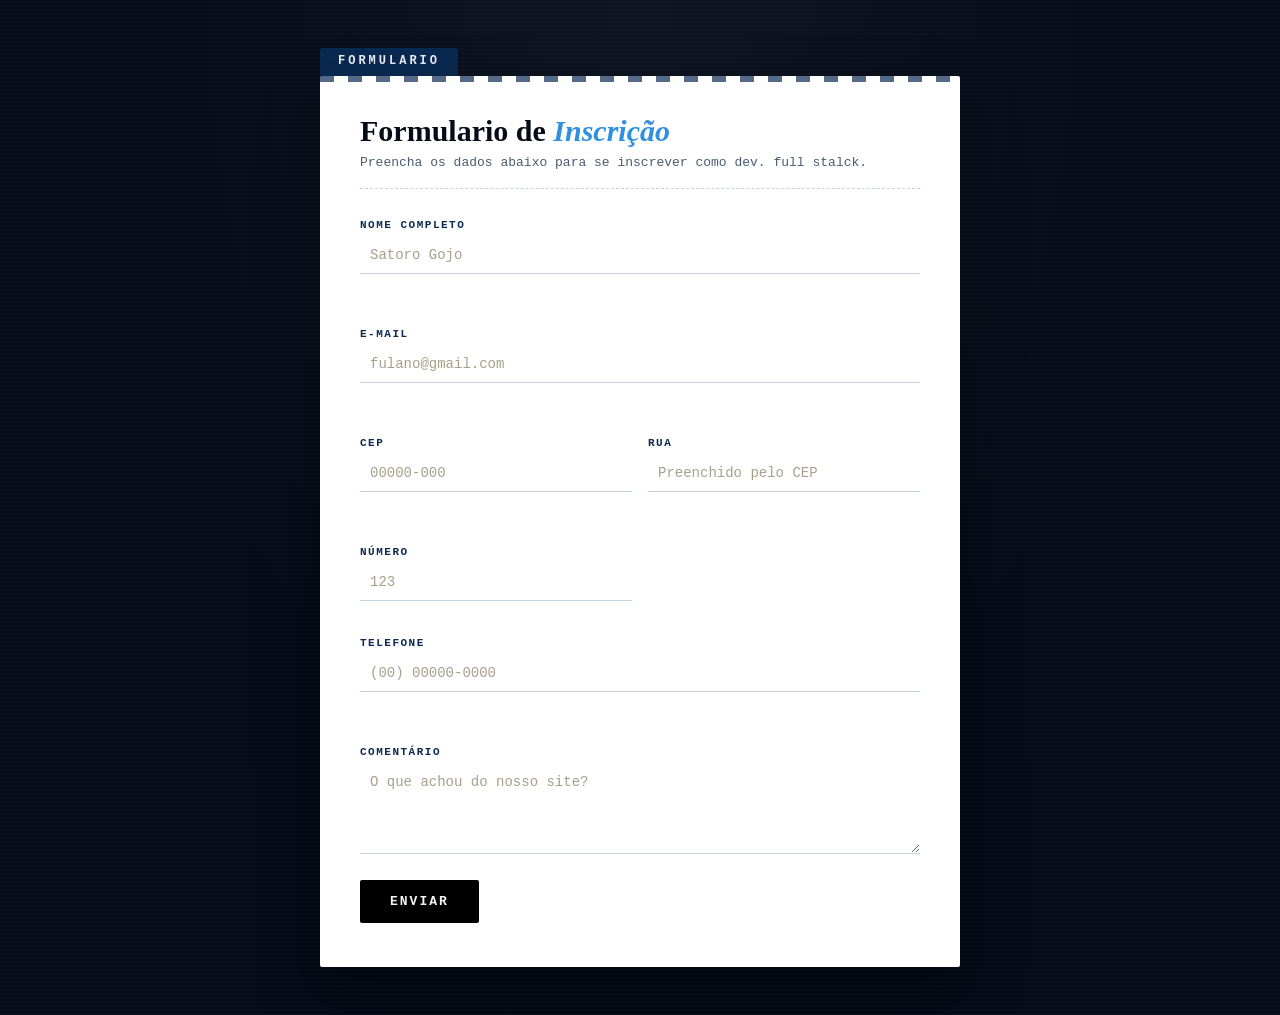
==== formulario.html @ 49b120a1 "Atividade" ====
<!DOCTYPE html>
<html lang="pt-BR">

<head>
    <meta charset="UTF-8">
    <meta name="viewport" content="width=device-width, initial-scale=1.0">
    <title>Formulario de Inscrição</title>
    <link rel="stylesheet" href="style.css">
</head>

<body>

    <div class="case-file">
        <span class="tab">Formulario</span>
        <div class="folder">
            <h1>Formulario de <span>Inscrição</span></h1>
            <div class="subtitle">Preencha os dados abaixo 
                para se inscrever como dev. full stalck.</div>

            <form id="dossierForm" novalidate>
                <div class="grid">
                    <div class="field full">
                        <label for="nome">Nome completo</label>
                        <input type="text" id="nome" name="nome" placeholder="Satoro Gojo" required>
                        <div class="hint" id="hint-nome"></div>
                    </div>

                    <div class="field full">
                        <label for="email">E-mail</label>
                        <input type="email" id="email" name="email" placeholder="fulano@gmail.com" required>
                        <div class="hint" id="hint-email"></div>
                    </div>

                    <div class="field">
                        <label for="cep">CEP</label>
                        <input type="text" id="cep" name="cep" placeholder="00000-000" maxlength="9" required>
                        <div class="hint" id="hint-cep"></div>
                    </div>

                    <div class="field">
                        <label for="rua">Rua</label>
                        <input type="text" id="rua" name="rua" placeholder="Preenchido pelo CEP" required>
                        <div class="hint" id="hint-rua"></div>
                    </div>

                    <div class="field">
                        <label for="numero">Número</label>
                        <input type="text" id="numero" name="numero" placeholder="123" required>
                    </div>

                    <div class="field full">
                        <label for="telefone">Telefone</label>
                        <input type="text" id="telefone" name="telefone" placeholder="(00) 00000-0000" maxlength="15"
                            required>
                        <div class="hint" id="hint-telefone"></div>
                    </div>

                    <div class="field full">
                        <label for="comentario">Comentário</label>
                        <textarea id="comentario" name="comentario"
                            placeholder="O que achou do nosso site?" required></textarea>
                    </div>
                </div>

                <div class="submit-row">
                    <button type="submit" id="btnEnviar">Enviar</button>
                    <span class="status" id="status"></span>
                </div>
            </form>
        </div>
    </div>

    <script src="script2.js"></script>
</body>
</html>
---- style.css ----
:root {
    --ink: #050b18;
    --paper: #ffffff;
    --paper-light: #eef4fb;
    --red: #0b2a52;
    --red-bright: #2f8fe0;
    --line: #c3d3e3;
    --muted: #4a5c70;
}

* {
    box-sizing: border-box;
}

body {
    margin: 0;
    font-family: 'Courier New', Courier, monospace;
    background: var(--ink);
    background-image:
        radial-gradient(ellipse at top, rgba(255, 255, 255, 0.04), transparent 60%),
        repeating-linear-gradient(0deg, rgba(255, 255, 255, 0.015) 0px, transparent 2px, transparent 4px);
    color: var(--paper);
    min-height: 100vh;
    padding: 48px 20px;
    display: flex;
    justify-content: center;
}

.case-file {
    width: 100%;
    max-width: 640px;
}

.tab {
    background: var(--red);
    color: var(--paper-light);
    display: inline-block;
    padding: 6px 18px 8px;
    font-size: 12px;
    letter-spacing: 3px;
    text-transform: uppercase;
    border-radius: 3px 3px 0 0;
    font-weight: bold;
}

.folder {
    background: var(--paper);
    color: var(--ink);
    padding: 38px 40px 44px;
    border-radius: 2px;
    box-shadow: 0 25px 60px rgba(0, 0, 0, 0.45);
    position: relative;
}

.folder::before {
    content: "";
    position: absolute;
    top: 0;
    left: 0;
    right: 0;
    height: 6px;
    background: repeating-linear-gradient(90deg, var(--red) 0 14px, transparent 14px 28px);
    opacity: 0.7;
}

.case-number {
    font-size: 12px;
    color: var(--muted);
    letter-spacing: 2px;
    margin-bottom: 6px;
}

h1 {
    font-family: Georgia, 'Times New Roman', serif;
    font-size: 30px;
    line-height: 1.15;
    margin: 0 0 6px;
    color: var(--ink);
}

h1 span {
    color: var(--red-bright);
    font-style: italic;
}

.subtitle {
    font-size: 13px;
    color: var(--muted);
    margin-bottom: 30px;
    padding-bottom: 18px;
    border-bottom: 1px dashed var(--line);
}

.grid {
    display: grid;
    grid-template-columns: 1fr 1fr;
    gap: 18px 16px;
}

.field {
    display: flex;
    flex-direction: column;
    margin-bottom: 18px;
}

.field.full {
    grid-column: 1 / -1;
}

label {
    font-size: 11px;
    letter-spacing: 1.5px;
    text-transform: uppercase;
    color: var(--red);
    margin-bottom: 6px;
    font-weight: bold;
}

input,
textarea {
    font-family: 'Courier New', Courier, monospace;
    font-size: 14px;
    padding: 10px;
    border: none;
    border-bottom: 1.5px solid var(--line);
    background: transparent;
    color: var(--ink);
    outline: none;
    transition: border-color .2s;
}

input::placeholder,
textarea::placeholder {
    color: #a89f8b;
}

input:focus,
textarea:focus {
    border-bottom-color: var(--red-bright);
}

textarea {
    resize: vertical;
    min-height: 90px;
}

.hint {
    font-size: 11px;
    color: var(--muted);
    margin-top: 4px;
    min-height: 14px;
}

.hint.ok {
    color: #3a6b35;
}

.hint.err {
    color: #b5302f;
}

.submit-row {
    margin-top: 8px;
    display: flex;
    align-items: center;
    gap: 16px;
}

button {
    background: #000000;
    color: #f5f5f5;
    border: none;
    padding: 14px 30px;
    font-family: 'Courier New', Courier, monospace;
    font-size: 13px;
    letter-spacing: 2px;
    text-transform: uppercase;
    font-weight: bold;
    cursor: pointer;
    border-radius: 2px;
    transition: background .15s, transform .15s;
}

button:hover {
    background: var(--red-bright);
}

button:active {
    transform: scale(0.98);
}

button:disabled {
    background: #a89f8b;
    cursor: not-allowed;
}

.status {
    font-size: 12px;
    color: var(--muted);
}

.stamp {
    position: absolute;
    bottom: 28px;
    right: 36px;
    font-size: 11px;
    letter-spacing: 2px;
    color: var(--line);
    transform: rotate(-6deg);
    border: 1px solid var(--line);
    padding: 3px 8px;
    text-transform: uppercase;
}

@media (max-width:560px) {
    .grid {
        grid-template-columns: 1fr;
    }

    .folder {
        padding: 28px 22px 36px;
    }
}
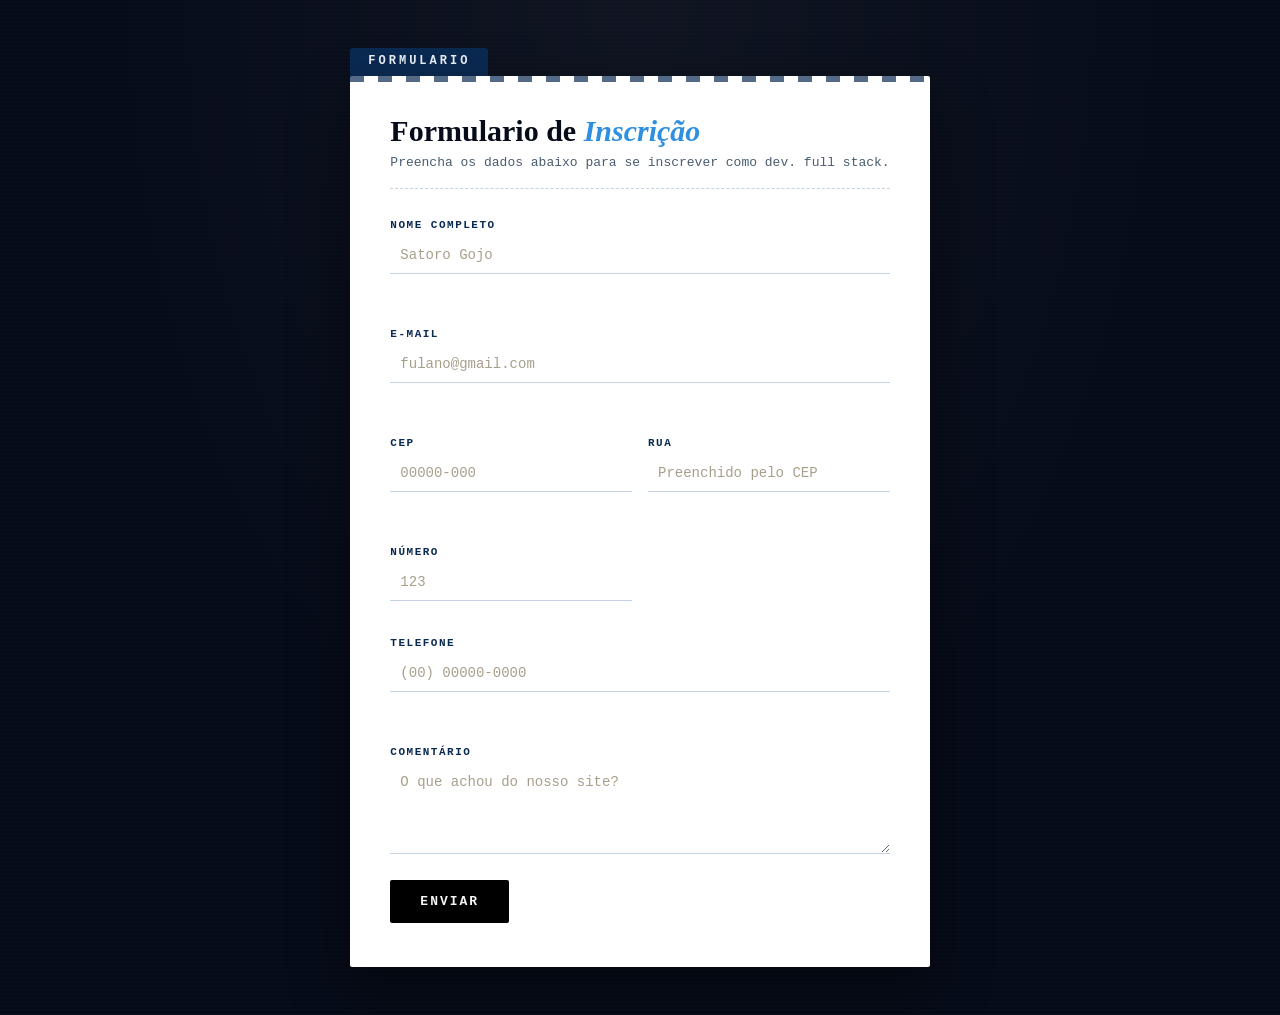
==== commit 241f8e52: "Integração com Formspree" ====
--- a/formulario.html
+++ b/formulario.html
@@ -10,15 +10,20 @@
 
 <body>
 
-    <div class="case-file">
-        <span class="tab">Formulario</span>
-        <div class="folder">
-            <h1>Formulario de <span>Inscrição</span></h1>
-            <div class="subtitle">Preencha os dados abaixo 
-                para se inscrever como dev. full stalck.</div>
+    <form id="dossierForm" action="https://formspree.io/f/maqgkjyy" method="POST" novalidate>
 
-            <form id="dossierForm" novalidate>
+        <div class="case-file">
+            <span class="tab">Formulario</span>
+
+            <div class="folder">
+                <h1>Formulario de <span>Inscrição</span></h1>
+
+                <div class="subtitle">
+                    Preencha os dados abaixo para se inscrever como dev. full stack.
+                </div>
+
                 <div class="grid">
+
                     <div class="field full">
                         <label for="nome">Nome completo</label>
                         <input type="text" id="nome" name="nome" placeholder="Satoro Gojo" required>
@@ -50,26 +55,29 @@
 
                     <div class="field full">
                         <label for="telefone">Telefone</label>
-                        <input type="text" id="telefone" name="telefone" placeholder="(00) 00000-0000" maxlength="15"
-                            required>
+                        <input type="text" id="telefone" name="telefone" placeholder="(00) 00000-0000" maxlength="15" required>
                         <div class="hint" id="hint-telefone"></div>
                     </div>
 
                     <div class="field full">
                         <label for="comentario">Comentário</label>
-                        <textarea id="comentario" name="comentario"
-                            placeholder="O que achou do nosso site?" required></textarea>
+                        <textarea id="comentario" name="comentario" placeholder="O que achou do nosso site?" required></textarea>
                     </div>
+
                 </div>
 
                 <div class="submit-row">
                     <button type="submit" id="btnEnviar">Enviar</button>
                     <span class="status" id="status"></span>
                 </div>
-            </form>
+
+            </div>
         </div>
-    </div>
+
+    </form>
 
     <script src="script2.js"></script>
+
 </body>
-</html>
+
+</html>
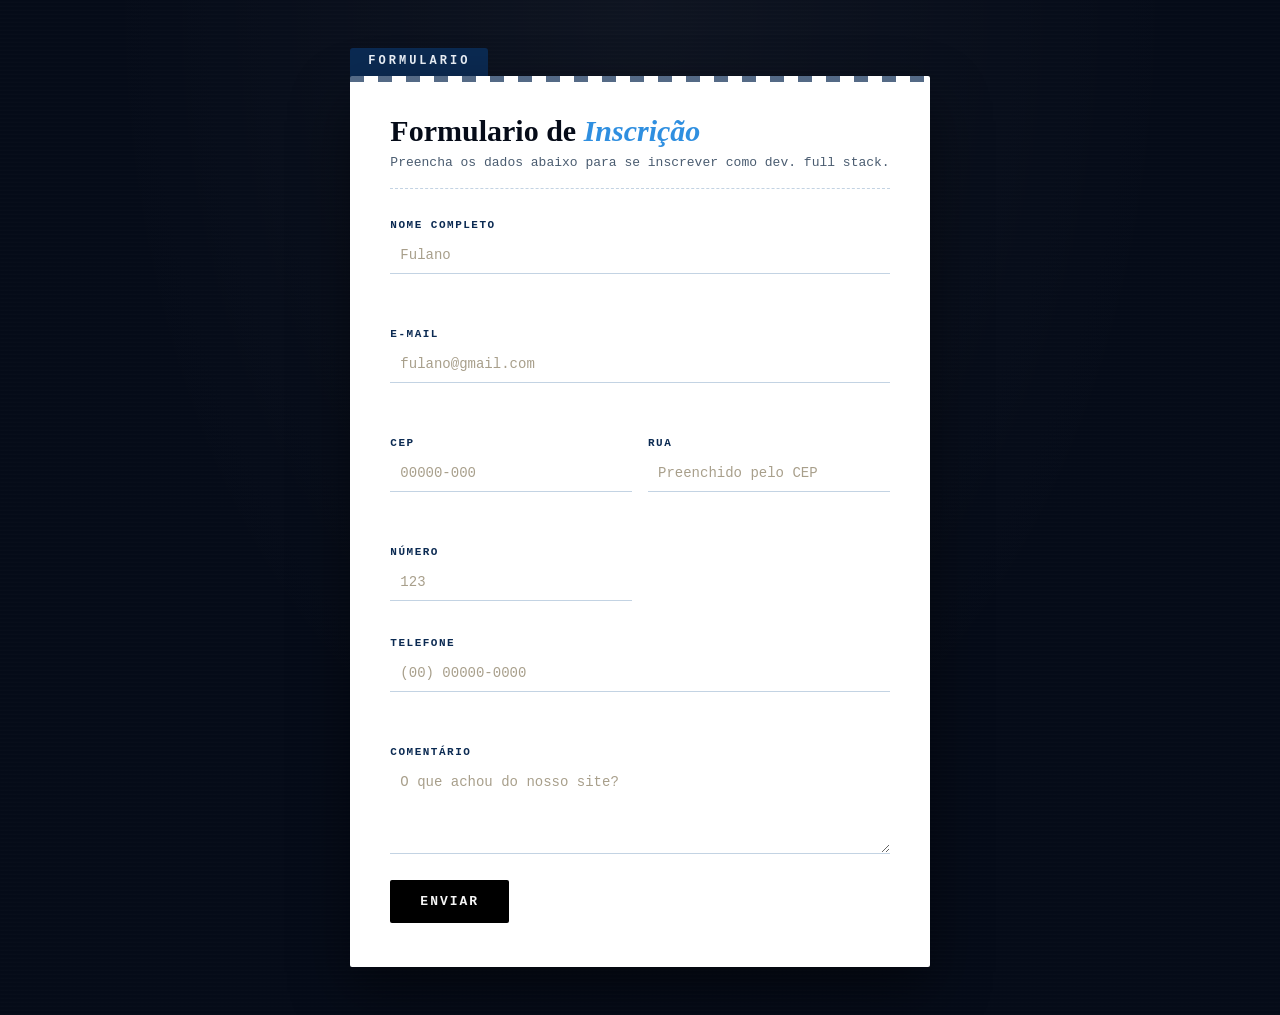
==== commit 0bc37be8: "mian" ====
--- a/formulario.html
+++ b/formulario.html
@@ -26,7 +26,7 @@
 
                     <div class="field full">
                         <label for="nome">Nome completo</label>
-                        <input type="text" id="nome" name="nome" placeholder="Satoro Gojo" required>
+                        <input type="text" id="nome" name="nome" placeholder="Fulano" required>
                         <div class="hint" id="hint-nome"></div>
                     </div>
 
